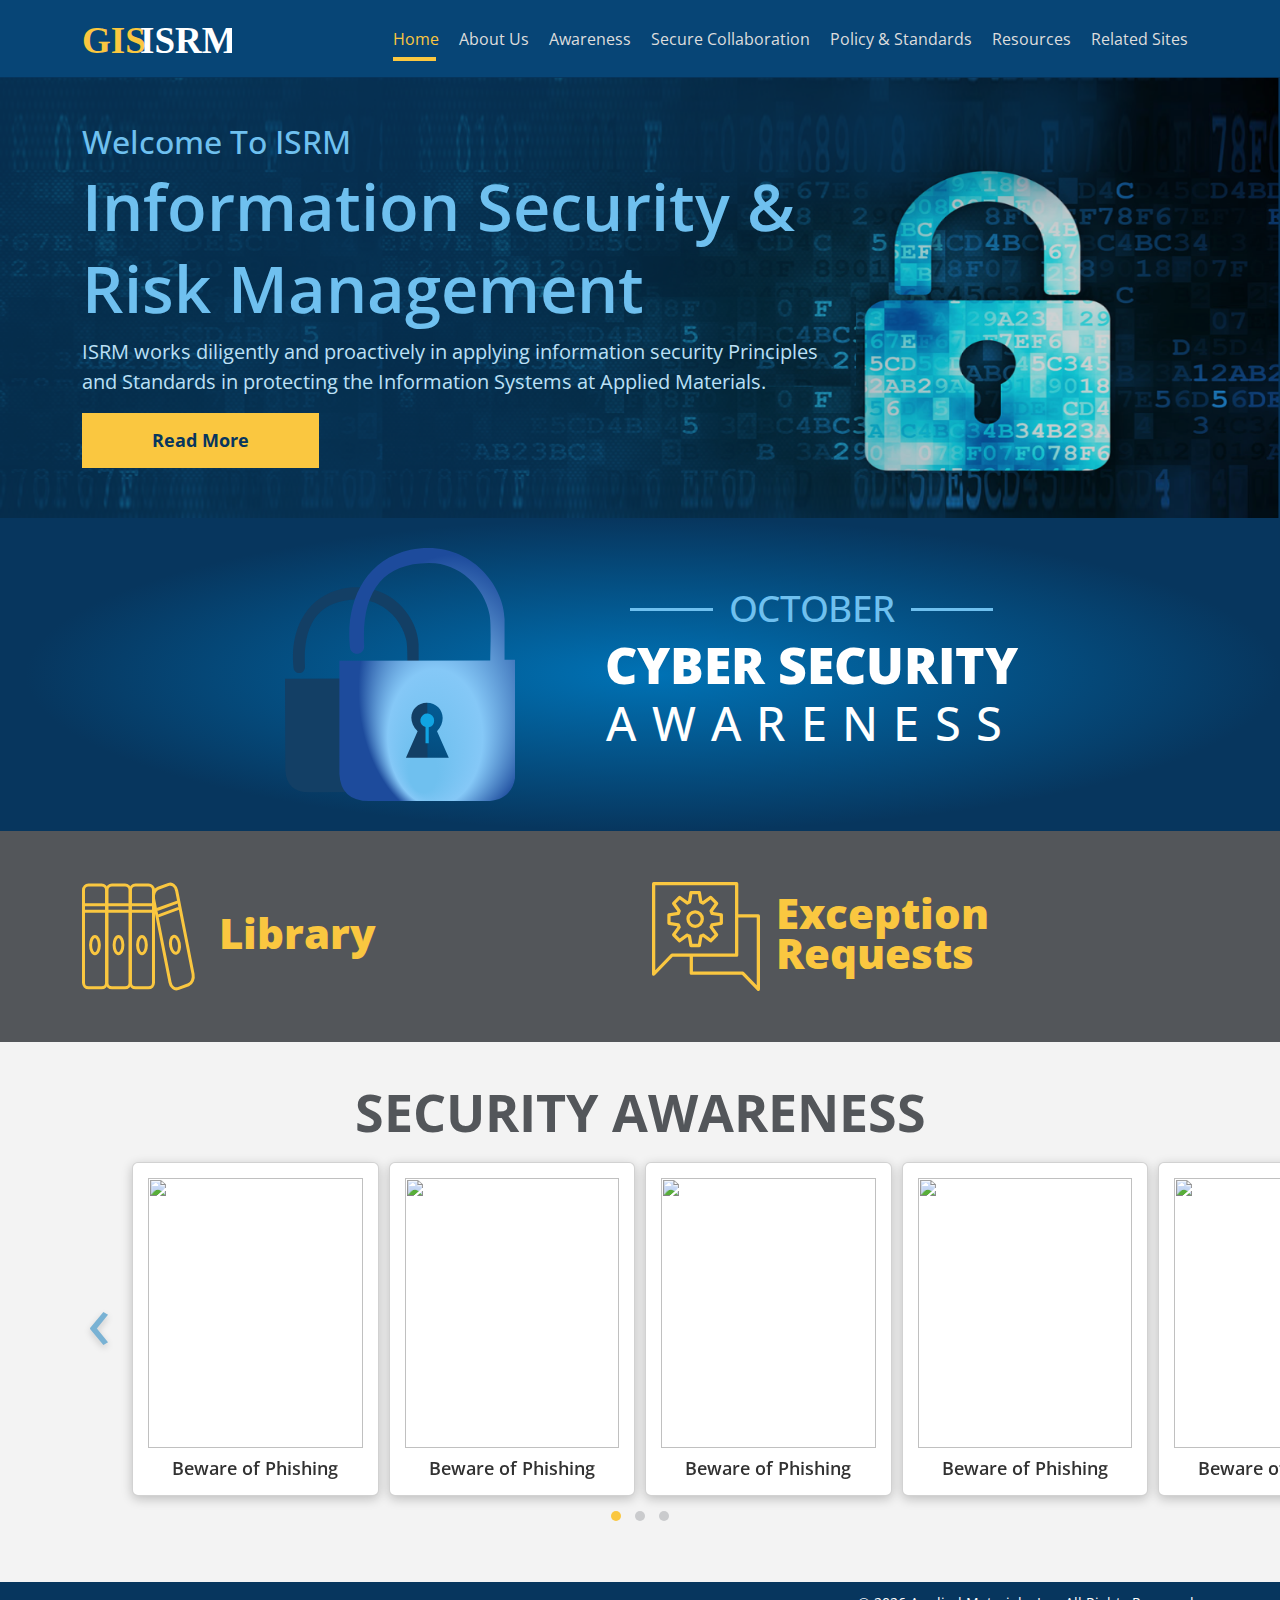
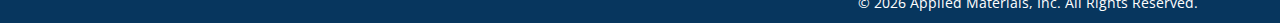
==== index.html @ 9e885c27 "created html two pages for all devices" ====
<!DOCTYPE html>
<html lang="en">
<head>
	<meta charset="UTF-8">
	<meta name="viewport" content="width=device-width, initial-scale=1.0">
	<title>GISISRM - Home page</title>
	<!-- BELOW CSS EXTERNAL LINK WITH LIRABRAY AND CUSTOM -->
	<link type="text/css" rel="stylesheet" href="css/bootstrap.min.css">
	<link type="text/css" rel="stylesheet" href="css/owl.carousel.min.css">
	<link type="text/css" rel="stylesheet" href="css/owl.theme.default.css">
	<link type="text/css" rel="stylesheet" href="css/custom.css">
</head>
<body>

	<!-- START HEADER -->
	<nav class="navbar navbar-expand-lg">
		  <div class="container">
		    <a class="navbar-brand" href="#">
		    	<img src="img/logo_gisisrm.svg" alt="" class="img-fluid">
		    </a>
		    <button class="navbar-toggler" type="button" data-bs-toggle="collapse" data-bs-target="#navbarNav" aria-controls="navbarNav" aria-expanded="false" aria-label="Toggle navigation">
		      <span class="navbar-toggler-icon"></span>
		    </button>
		    <div class="collapse navbar-collapse" id="navbarNav">
		      <ul class="navbar-nav justify-content-end w-100">
		        <li class="nav-item">
		          <a class="nav-link active" aria-current="page" href="#">Home</a>
		        </li>
		        <li class="nav-item">
		          <a class="nav-link" href="#">About Us</a>
		        </li>
		        <li class="nav-item">
		          <a class="nav-link" href="#">Awareness</a>
		        </li>
		        <li class="nav-item">
		          <a class="nav-link" href="#">Secure Collaboration</a>
		        </li>
		        <li class="nav-item">
		          <a class="nav-link" href="#">Policy & Standards</a>
		        </li>
		        <li class="nav-item">
		          <a class="nav-link" href="#">Resources</a>
		        </li>
		        <li class="nav-item">
		          <a class="nav-link" href="#">Related Sites</a>
		        </li>
		      </ul>
		    </div>
		  </div>
		</nav>
	<!-- END HEADER -->

	<!-- START MAIN CONTENT -->
	<div class="main_content">
		
		<div class="homepage">
			 
			 <!-- START BANNER -->
			 <div class="banner">
			 	<div class="container">
			 		<div class="row">
			 			<div class="col-xxl-8 col-xl-8 col-lg-8 col-md-8 col-sm-12 col-12 gridcol">
			 				<div class="banner_left">
			 					<h4 class="smalltitle">Welcome To ISRM</h4>
			 					<h2 class="bigtitle">Information Security & Risk Management</h2>
			 					<p class="desc">ISRM works diligently and proactively in applying information security Principles and Standards in protecting the Information Systems at Applied Materials.</p>
			 					<a href="javascript:void(0)" class="btn_primary">Read More</a>
			 				</div>
			 			</div>
			 		</div>
			 	</div>
			 </div>
			 <!-- END BANNER -->

			 <!-- START SECTION SECURITY -->
			 <div class="security_content">
			 	<div class="container">
			 		<div class="inner_content">
			 			<div class="row h-100 align-items-center justify-content-center">
			 				<div class="col-xxl-5 col-xl-5 col-lg-5 col-md-5 col-sm-12 col-12 gridcol">
			 					<div class="security_left">
			 						<img src="img/security.svg" alt="" class="img-fluid">
			 					</div>
			 				</div>
			 				<div class="col-xxl-7 col-xl-7 col-lg-7 col-md-7 col-sm-12 col-12 gridcol">
			 					<div class="security_right">
			 						<h4 class="txt_month">
			 							<span class="txt_word">OCTOBER</span>
			 						</h4>
			 						<h2 class="headtitle">
			 							<span class="firsttitle">
			 								CYBER SECURITY
			 							</span>
			 							<span class="secondtitle">
			 								AWARENESS
			 							</span>
			 						</h2>
			 					</div>
			 				</div>
			 			</div>
			 		</div>
			 	</div>
			 </div>
			 <!-- END SECTION SECURITY -->

			 <!-- START FEATUERS LIBRARY AND REQUESTS -->
			 <div class="features_content">
			 	<div class="container">
			 		<div class="inner_features">
				 		<div class="row d-flex align-items-center justify-content-center">
				 			<div class="col-xxl-6 col-xl-6 col-lg-6 col-md-6 col-sm-12 col-12 gridcol">
				 				<div class="box_features d-flex align-items-center">
				 					<div class="icon_block me-3">
				 						<img src="img/library.svg" alt="" class="img-fluid">
				 					</div>
				 					<h3 class="subtitle">Library</h3>
				 				</div>
				 			</div>
				 			<div class="col-xxl-6 col-xl-6 col-lg-6 col-md-6 col-sm-12 col-12 gridcol">
				 				<div class="box_features d-flex align-items-center">
				 					<div class="icon_block me-3">
				 						<img src="img/exceptionrequests.svg" alt="" class="img-fluid">
				 					</div>
				 					<h3 class="subtitle">Exception Requests</h3>
				 				</div>
				 			</div>
				 		</div>
			 		</div>
			 	</div>
			 </div>
			 <!-- END FEATUERS LIBRARY AND REQUESTS -->

			 <!-- START SECURITY AWARENESS -->
			 <div class="awareness_content">
			 	<div class="container">
			 		<div class="title_block">
			 			<h2 class="headtitle">SECURITY AWARENESS</h2>
			 		</div>
					 <div class="owl-carousel owl-theme">
					    <div class="item">
					      <div class="card">
					      	<div class="thumb">
					      		<img src="https://via.placeholder.com/350x150" alt="" class="img-fluid">
					      	</div>
					      	<div class="caption">
					      		<h3 class="headtitle">Beware of Phishing</h3>
					      	</div>
					      </div>
					    </div>
					    <div class="item">
					      <div class="card">
					      	<div class="thumb">
					      		<img src="https://via.placeholder.com/350x150" alt="" class="img-fluid">
					      	</div>
					      	<div class="caption">
					      		<h3 class="headtitle">Beware of Phishing</h3>
					      	</div>
					      </div>
					    </div>
					    <div class="item">
					      <div class="card">
					      	<div class="thumb">
					      		<img src="https://via.placeholder.com/350x150" alt="" class="img-fluid">
					      	</div>
					      	<div class="caption">
					      		<h3 class="headtitle">Beware of Phishing</h3>
					      	</div>
					      </div>
					    </div>
					    <div class="item">
					      <div class="card">
					      	<div class="thumb">
					      		<img src="https://via.placeholder.com/350x150" alt="" class="img-fluid">
					      	</div>
					      	<div class="caption">
					      		<h3 class="headtitle">Beware of Phishing</h3>
					      	</div>
					      </div>
					    </div>
					    <div class="item">
					      <div class="card">
					      	<div class="thumb">
					      		<img src="https://via.placeholder.com/350x150" alt="" class="img-fluid">
					      	</div>
					      	<div class="caption">
					      		<h3 class="headtitle">Beware of Phishing</h3>
					      	</div>
					      </div>
					    </div>
					    <div class="item">
					      <div class="card">
					      	<div class="thumb">
					      		<img src="https://via.placeholder.com/350x150" alt="" class="img-fluid">
					      	</div>
					      	<div class="caption">
					      		<h3 class="headtitle">Beware of Phishing</h3>
					      	</div>
					      </div>
					    </div>
					    <div class="item">
					      <div class="card">
					      	<div class="thumb">
					      		<img src="https://via.placeholder.com/350x150" alt="" class="img-fluid">
					      	</div>
					      	<div class="caption">
					      		<h3 class="headtitle">Beware of Phishing</h3>
					      	</div>
					      </div>
					    </div>
					    <div class="item">
					      <div class="card">
					      	<div class="thumb">
					      		<img src="https://via.placeholder.com/350x150" alt="" class="img-fluid">
					      	</div>
					      	<div class="caption">
					      		<h3 class="headtitle">Beware of Phishing</h3>
					      	</div>
					      </div>
					    </div>
					    <div class="item">
					      <div class="card">
					      	<div class="thumb">
					      		<img src="https://via.placeholder.com/350x150" alt="" class="img-fluid">
					      	</div>
					      	<div class="caption">
					      		<h3 class="headtitle">Beware of Phishing</h3>
					      	</div>
					      </div>
					    </div>
					    <div class="item">
					      <div class="card">
					      	<div class="thumb">
					      		<img src="https://via.placeholder.com/350x150" alt="" class="img-fluid">
					      	</div>
					      	<div class="caption">
					      		<h3 class="headtitle">Beware of Phishing</h3>
					      	</div>
					      </div>
					    </div>
					    <div class="item">
					      <div class="card">
					      	<div class="thumb">
					      		<img src="https://via.placeholder.com/350x150" alt="" class="img-fluid">
					      	</div>
					      	<div class="caption">
					      		<h3 class="headtitle">Beware of Phishing</h3>
					      	</div>
					      </div>
					    </div>
					  </div>
			 	</div>
			 </div>
			 <!-- END SECURITY AWARENESS -->

		</div>

	</div>
	<!-- END MAIN CONTENT -->

	<!-- START FOOTER -->
	<footer>
		<div class="container">
			<p class="txt_copyright">&copy;
				<span id="autodate"></span>  Applied Materials, Inc. All Rights Reserved.
			</p>
		</div>
	</footer>
	<!-- END FOOTER -->

	

	<!-- BELOW JS EXTERNAL LINK WITH LIBRARY AND CUSTOM -->
	<script type="text/javascript" src="js/jquery.min.js"></script>
	<!-- <script type="text/javascript" src="js/popper.min.js"></script> -->
	<script type="text/javascript" src="js/bootstrap.min.js"></script>
	<script type="text/javascript" src="js/owl.carousel.min.js"></script>
	<script type="text/javascript" src="js/custom.js"></script>
</body>
</html>
---- css/custom.css ----
@import url('https://fonts.googleapis.com/css2?family=Open+Sans:wght@300;400;500;600;700&display=swap');

body{
	font-family: 'Open Sans', sans-serif;
	font-size: 16px;
	background-color: #F7F7F7;
}

button.navbar-toggler.collapsed{
	box-shadow: none;
}

/*START HEADER*/
.navbar{
	background-color: #074576;
	border: 0;
}

.navbar .navbar-nav li a{
	color: #DDDDDD;
	font-size: 16px;
	font-family: 'Open Sans', sans-serif;
	padding: 10px !important;
	position: relative;
}

.navbar .navbar-nav li a.active{
	color: #FAC740;
}

.navbar .navbar-nav li a.active:after{
	content: "";
	border-bottom: 4px solid #FAC740;
	position: absolute;
    left: 15%;
    bottom: 0;
    width: 65%;
    right: 0;
}
/*END HEADER*/

/*START COMPONENT*/
.btn_primary{
	height: 55px;
	color: #07365E;
	font-size: 18px;
	font-weight: 700;
	background-color: #FAC740;
	text-align: center;
	width: 237px;
	display: inline-block;
	line-height: 55px;
	text-decoration: none;
}

.owl-theme .owl-dots .owl-dot span{
	background-color: #CACBCD !important;
}
.owl-theme  .owl-dots .owl-dot.active span{
	background-color: #FAC740 !important;
}

.owl-theme .owl-nav .owl-prev{
	position: absolute;
    top: 25%;
    left: 0;
    color: #0072B5 !important;
    font-size: 80px !important;
    text-shadow: 0px 3px 7px #00000057;
}

.owl-theme .owl-nav .owl-next{
	display: none;
}
/*END COMPONENT*/

/*START FOOTER*/
footer{
	background-color: #07365E;
	padding: 10px;
}

footer .txt_copyright{
	color: #fff;
	font-size: 14px;
	text-align: right;
	margin: 0;
	padding: 0;
}
/*END FOOTER*/

/*START HOMEPAGE*/
.homepage .banner{
	background:#07365E url('../img/bg_banner.png') no-repeat right;
	background-size: cover;
	padding: 50px 0;
}
.homepage .banner .banner_left .smalltitle{
	font-size: 32px;
	color: #6FC0EF;
	line-height: 30px;
}

.homepage .banner .banner_left .bigtitle{
	font-size: 65px;
	font-weight: 600;
	color: #6FC0EF;
	line-height: 82px;
}

.homepage .banner .banner_left  .desc{
	line-height: 30px;
	color: #BBE0F6;
	font-size: 20px;
}

.homepage .security_content{
	background: transparent radial-gradient(closest-side at 51% 50%, #0072B5 0%, #07365E 100%) 0% 0% no-repeat padding-box;
	padding: 30px 0;
	text-align: center;
}

.homepage .security_content .inner_content{
	max-width: 800px;
	margin: auto;
}

.homepage .security_content .inner_content .security_right .txt_month{
	position: relative;
	display: inline-block;
	color: #6FC0EF;
	font-size: 37px;
	font-weight: 500;
	letter-spacing: -0.74px;
	line-height: 38px;
}

.homepage .security_content .inner_content .security_right .txt_month .txt_word{
	position: relative;
	z-index: 9;
}

.homepage .security_content .inner_content .security_right .txt_month .txt_word:before,
.homepage .security_content .inner_content .security_right .txt_month .txt_word:after{
	content: "";
	position: absolute;
	top: 50%;
	z-index: -1;
}

.homepage .security_content .inner_content .security_right .txt_month .txt_word:before{
	left: -60%;
	width: 50%;
	border-top: 3px solid #6FC0EF;
}
.homepage .security_content .inner_content .security_right .txt_month .txt_word:after{
	right: -60%;
	width: 50%;
	border-top: 3px solid #6FC0EF;
}

.homepage .security_content .inner_content .security_right .headtitle{
	color: #fff;
}

.homepage .security_content .inner_content .security_right .headtitle .firsttitle{
	font-size: 50px;
	font-weight: 900;
	color: #fff;
	text-transform: uppercase;
}

.homepage .security_content .inner_content .security_right .headtitle .secondtitle{
	font-size: 47px;
	font-weight: 500;
	letter-spacing: 15.18px;
	color: #fff;
	text-transform: uppercase;
}

.homepage .features_content{
	background-color: #53565A;
	padding: 50px 0;
}

.homepage .features_content .box_features .subtitle{
	color: #FAC740;
	font-size: 42px;
	font-weight: 900;
	line-height: 40px;
}

.homepage .awareness_content{
	background-color: #F3F3F3;
	padding: 50px 0;
	overflow: hidden;
}

.homepage .awareness_content .title_block{
	margin: 0 auto 30px;
	text-align: center;
}

.homepage .awareness_content .title_block .headtitle{
	color: #53565A;
	font-weight: 700;
	font-size: 52px;
	line-height: 40px;
}
.homepage .awareness_content .owl-stage-outer{
	overflow: unset;
}
.homepage .awareness_content .item .card{
    background-color: #fff;
    padding: 15px;
    box-shadow: 0px 3px 11px #00000038;
    -moz-box-shadow: 0px 3px 11px #00000038;
    -webkit-box-shadow: 0px 3px 11px #00000038;
    -ms-box-shadow: 0px 3px 11px #00000038;
}

.homepage .awareness_content .item .card .thumb {
	height: 270px;
	margin: 0 0 10px;
}

.homepage .awareness_content .item .card .thumb  img{
	width: 100%;
	height: 100%;
	object-fit: cover;
}

.homepage .awareness_content .item .card .caption {
	text-align: center;
}

.homepage .awareness_content .item .card .caption .headtitle{
	color: #323232;
	font-size: 18px;
	font-weight: 600;
	margin: 0;
}

/*END HOMEPAGE*/

/*START ARTICLE PAGE*/
.articlepage .banner_awareness{
	background:#075da1 url('../img/bg-awareness.png') no-repeat right ;
	background-size: cover;
	padding: 100px 0;
}

.articlepage .banner_awareness .banner_left .smalltitle{
	color: #fff;
	font-size: 32px;
	line-height: 30px;
	margin: 0;
}

.articlepage .banner_awareness .banner_left .bigtitle{
	color: #fff;
	font-size: 50px;
	font-weight: 600;
	line-height: 70px;
	margin: 0;
}

.articlepage .article_content{
	padding: 50px 0;
}

.articlepage .article_content .inner_article{
	background-color: #fff;
	box-shadow: 0px 3px 11px #00000038;
	-webkit-box-shadow: 0px 3px 11px #00000038;
	-moz-box-shadow: 0px 3px 11px #00000038;
	-ms-box-shadow: 0px 3px 11px #00000038;
	padding: 40px;
	border-radius: 10px;
}

.articlepage .article_content .inner_article .caption .subheadtitle{
	color: #0072B5;
	font-weight: 700;
	font-size: 32px;
	margin: 0 0 10px;
}
.articlepage .article_content .inner_article .caption .txt_para{
	margin: 0 0 10px;
	color:#323232A6;
	line-height: 25px;
}

.articlepage .article_content .inner_article .caption .author_block .txt_name{
	font-size: 20px;
	font-weight: 700;
	color: #222222;
	margin: 0 0 5px;
}

.articlepage .article_content .inner_article .caption .author_block .txt_jobtitle{
	color: #222222;
	font-size: 18px;
}

.articlepage .week_content .week_title{
	max-width: 500px;
	width: 100%;
	display: inline-block;
	padding: 10px 40px;
	margin: 0 0 70px;
	max-width: 600px;
	width: 100%;
	position: relative;
	background-color: #FAC740;
	border-bottom: 5px solid #0072B5;
}

.articlepage .week_content .week_title .arrow{
	content: "";
    position: absolute;
    right: -1px;
    top: -1px;
    border-bottom: 70px solid transparent;
    border-top: 0px solid transparent;
    border-right: 70px solid #f7f7f7;
    width: 0;
    height: 0;
    z-index: 9;
}


.articlepage .week_content .week_title .headtitle{
	font-weight: 700;
	font-size: 30px;
	color: #222222;
}

.articlepage .dayschedule_content .inner_article{
	background-color: #fff;
	box-shadow: 0px 3px 11px #00000038;
	-webkit-box-shadow: 0px 3px 11px #00000038;
	-moz-box-shadow: 0px 3px 11px #00000038;
	-ms-box-shadow: 0px 3px 11px #00000038;
	padding: 40px;
	border-radius: 10px;
}

.articlepage .dayschedule_content .inner_article .caption .subheadtitle{
	color: #0072B5;
	font-weight: 700;
	font-size: 32px;
	margin: 0 0 10px;
}
.articlepage .dayschedule_content .inner_article .caption .txt_para{
	margin: 0 0 10px;
	color:#323232A6;
	line-height: 25px;
}

.articlepage .dayschedule_content .inner_article .caption .author_block .txt_name{
	font-size: 20px;
	font-weight: 700;
	color: #222222;
	margin: 0 0 5px;
}

.articlepage .dayschedule_content .inner_article .caption .author_block .txt_jobtitle{
	color: #222222;
	font-size: 18px;
}
/*END ARTICLE PAGE*/

/*MEDIA QUERIES- RESPONSIE */
@media (max-width: 1199px){
	.navbar .navbar-nav li a{
		font-size: 14px;
	}
}
@media (max-width: 991px){
	.navbar .navbar-toggler-icon{
		filter: brightness(1) invert(1);
	}
	.navbar .navbar-nav li a.active:after{
		display: none;
	}
	.articlepage .banner_awareness .banner_left .smalltitle,
	.homepage .banner .banner_left .smalltitle{
		font-size: 25px;
	}
	.articlepage .banner_awareness .banner_left .bigtitle,
	.homepage .banner .banner_left .bigtitle{
		font-size: 30px;
		line-height: 45px;
	}

	.homepage .banner .banner_left .desc{
		font-size: 18px;
	}
	.articlepage .article_content .inner_article .video_thumb{
		margin: 0 0 30px;
	}

}

@media (max-width: 767px){
	.banner_awareness .banner_left{
		background: rgba(0,0,0,0.6);
	    padding: 10px;
	    border-radius: 10px;
	}
	.articlepage .article_content .inner_article,
	.articlepage .dayschedule_content .inner_article{
		padding: 20px;
	}
	.articlepage .article_content .inner_article .caption .subheadtitle,
	.articlepage .dayschedule_content .inner_article .caption .subheadtitle{
		font-size: 24px;
	}
	.articlepage .week_content .week_title{
		margin: 0 0 30px;
	}
	.articlepage .dayschedule_content .inner_article .caption .gridcol:not(:last-child){
		margin: 0 0 20px;
	}
	.homepage .security_content .inner_content .security_right .headtitle .firsttitle{
		font-size: 40px;
	}
	.homepage .security_content .inner_content .security_right .headtitle .secondtitle{
		font-size: 30px;
		letter-spacing: 5px;
	}
	.homepage .security_content .inner_content .security_left{
		margin: 0 0 30px;
	}
	.homepage .security_content .inner_content .security_right .txt_month{
		font-size: 32px;
	}

	.homepage .security_content .inner_content .security_right .txt_month .txt_word:before{
		left: -40%;
		width: 30%;
	}
	.homepage .security_content .inner_content .security_right .txt_month .txt_word:after{
		right: -40%;
		width: 30%;
	}

	.homepage .features_content .box_features{
		margin: 0 0 30px;
		text-align: center;
		justify-content: center;
		flex-direction: column;
	}

	.homepage .features_content .box_features .icon_block.me-3{
		margin-right: 0 !important;
		margin-bottom: 20px;
	}

	.homepage .features_content .box_features .subtitle{
		font-size: 25px;
	}

	.homepage .awareness_content .title_block .headtitle{
		font-size: 32px;
		line-height: 30px;
	}
	.homepage .banner .banner_left {
		text-align: center;
	}

}
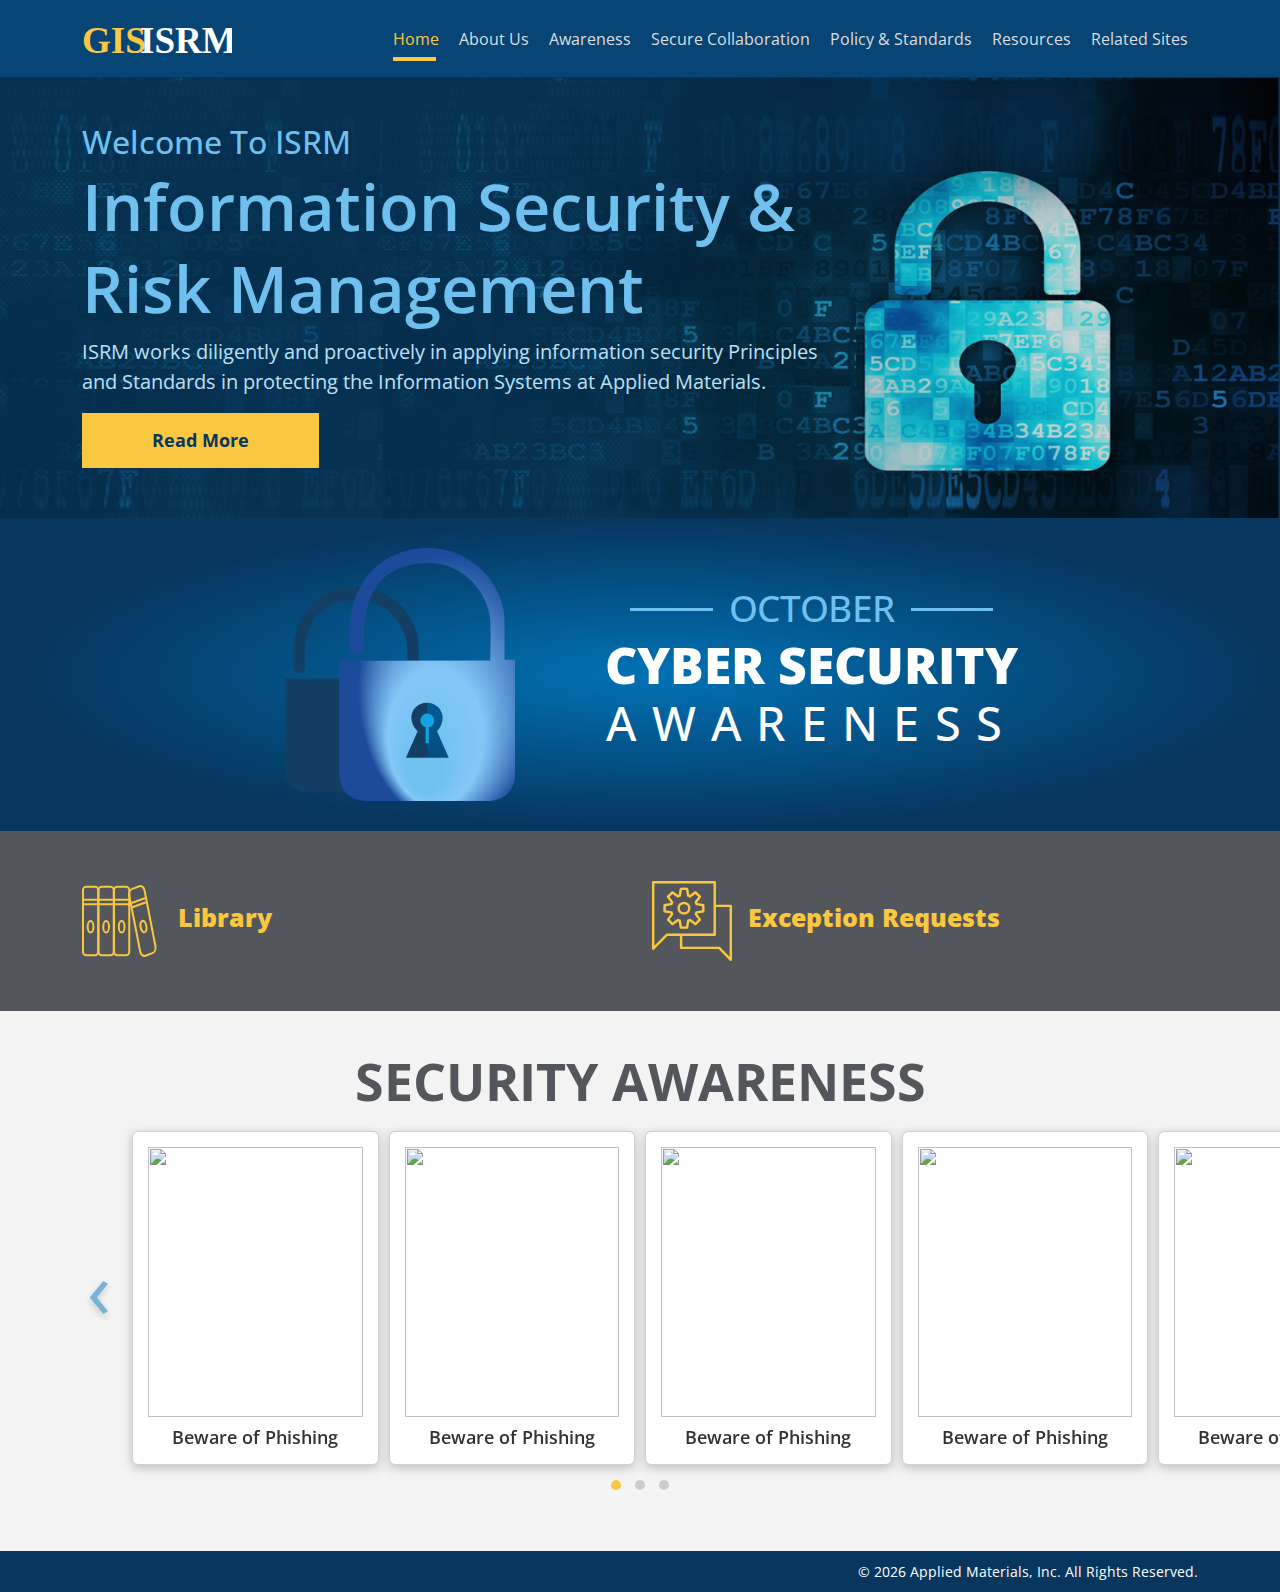
==== commit ebddcd69: "added mega menu and single dropdown" ====
--- a/index.html
+++ b/index.html
@@ -15,7 +15,7 @@
 	<!-- START HEADER -->
 	<nav class="navbar navbar-expand-lg">
 		  <div class="container">
-		    <a class="navbar-brand" href="#">
+		    <a class="navbar-brand" href="javascript:void(0)">
 		    	<img src="img/logo_gisisrm.svg" alt="" class="img-fluid">
 		    </a>
 		    <button class="navbar-toggler" type="button" data-bs-toggle="collapse" data-bs-target="#navbarNav" aria-controls="navbarNav" aria-expanded="false" aria-label="Toggle navigation">
@@ -24,25 +24,108 @@
 		    <div class="collapse navbar-collapse" id="navbarNav">
 		      <ul class="navbar-nav justify-content-end w-100">
 		        <li class="nav-item">
-		          <a class="nav-link active" aria-current="page" href="#">Home</a>
-		        </li>
-		        <li class="nav-item">
-		          <a class="nav-link" href="#">About Us</a>
-		        </li>
-		        <li class="nav-item">
-		          <a class="nav-link" href="#">Awareness</a>
-		        </li>
-		        <li class="nav-item">
-		          <a class="nav-link" href="#">Secure Collaboration</a>
-		        </li>
-		        <li class="nav-item">
-		          <a class="nav-link" href="#">Policy & Standards</a>
-		        </li>
-		        <li class="nav-item">
-		          <a class="nav-link" href="#">Resources</a>
-		        </li>
-		        <li class="nav-item">
-		          <a class="nav-link" href="#">Related Sites</a>
+		          <a class="nav-link active" aria-current="page" href="javascript:void(0)">Home</a>
+		        </li>
+		        <li class="nav-item dropdown_megamenu">
+		          <a class="nav-link" href="javascript:void(0)">About Us</a>
+		          <ul class="list-unstyled list_megamenu">
+		          	<li>
+		          		<h3 class="titlehead">Head Title</h3>
+		          		<ul class="list-unstyled list_item">
+		          			<li>
+		          				<a href="javascript:void(0)">Link</a>
+		          			</li>
+		          			<li>
+		          				<a href="javascript:void(0)">Link</a>
+		          			</li>
+		          			<li>
+		          				<a href="javascript:void(0)">Link</a>
+		          			</li>
+		          			<li>
+		          				<a href="javascript:void(0)">Link</a>
+		          			</li>
+		          		</ul>
+		          	</li>
+		          	<li>
+		          		<h3 class="titlehead">Head Title</h3>
+		          		<ul class="list-unstyled list_item">
+		          			<li>
+		          				<a href="javascript:void(0)">Link</a>
+		          			</li>
+		          			<li>
+		          				<a href="javascript:void(0)">Link</a>
+		          			</li>
+		          			<li>
+		          				<a href="javascript:void(0)">Link</a>
+		          			</li>
+		          			<li>
+		          				<a href="javascript:void(0)">Link</a>
+		          			</li>
+		          		</ul>
+		          	</li>
+		          	<li>
+		          		<h3 class="titlehead">Head Title</h3>
+		          		<ul class="list-unstyled list_item">
+		          			<li>
+		          				<a href="javascript:void(0)">Link</a>
+		          			</li>
+		          			<li>
+		          				<a href="javascript:void(0)">Link</a>
+		          			</li>
+		          			<li>
+		          				<a href="javascript:void(0)">Link</a>
+		          			</li>
+		          			<li>
+		          				<a href="javascript:void(0)">Link</a>
+		          			</li>
+		          		</ul>
+		          	</li>
+		          	<li>
+		          		<h3 class="titlehead">Head Title</h3>
+		          		<ul class="list-unstyled list_item">
+		          			<li>
+		          				<a href="javascript:void(0)">Link</a>
+		          			</li>
+		          			<li>
+		          				<a href="javascript:void(0)">Link</a>
+		          			</li>
+		          			<li>
+		          				<a href="javascript:void(0)">Link</a>
+		          			</li>
+		          			<li>
+		          				<a href="javascript:void(0)">Link</a>
+		          			</li>
+		          		</ul>
+		          </ul>
+		        </li>
+		        <li class="nav-item dropdown">
+		          <a class="nav-link" href="javascript:void(0)">Awareness</a>
+		          <ul class="list-unstyled list_singledropdown">
+		          	<li>
+		          		<a href="javascript:void(0)">Link 1</a>
+		          	</li>
+		          	<li>
+		          		<a href="javascript:void(0)">Link 2</a>
+		          	</li>
+		          	<li>
+		          		<a href="javascript:void(0)">Link 3</a>
+		          	</li>
+		          	<li>
+		          		<a href="javascript:void(0)">Link 4</a>
+		          	</li>
+		          </ul>
+		        </li>
+		        <li class="nav-item">
+		          <a class="nav-link" href="javascript:void(0)">Secure Collaboration</a>
+		        </li>
+		        <li class="nav-item">
+		          <a class="nav-link" href="javascript:void(0)">Policy & Standards</a>
+		        </li>
+		        <li class="nav-item">
+		          <a class="nav-link" href="javascript:void(0)">Resources</a>
+		        </li>
+		        <li class="nav-item">
+		          <a class="nav-link" href="javascript:void(0)">Related Sites</a>
 		        </li>
 		      </ul>
 		    </div>
--- a/css/custom.css
+++ b/css/custom.css
@@ -16,7 +16,66 @@
 	border: 0;
 }
 
-.navbar .navbar-nav li a{
+
+.navbar li{
+	position: relative;
+}
+
+.navbar .list_megamenu{
+	width: 600px;
+}
+
+.navbar .list_megamenu,
+.navbar .list_singledropdown{
+	display: none;
+	position: absolute;
+	top: 100%;
+	left: 0;
+	padding: 15px;
+	background-color: #fff;
+	border-radius: 10px;
+	box-shadow: 0px 3px 11px #00000038;
+	-webkit-box-shadow: 0px 3px 11px #00000038;
+	-moz-box-shadow: 0px 3px 11px #00000038;
+	-ms-box-shadow: 0px 3px 11px #00000038;
+	z-index: 9;
+}
+
+.navbar .list_megamenu.list_megamenu_active{
+	display: flex;
+}
+
+.navbar .list_singledropdown_active{
+	display: block;
+}
+
+.navbar .list_megamenu li {
+	width: calc(100% / 4);
+	padding: 0 10px;
+}
+
+.navbar .list_megamenu li .titlehead{
+	color: #53565A;
+	font-size: 16px;
+	border-bottom: 1px solid #ccc;
+	padding: 0 0 5px;
+	margin: 0 0 5px;
+}
+
+.navbar .list_megamenu li .list_item li:not(:last-child){
+	margin: 0 0 10px;
+}
+
+.navbar .list_megamenu li .list_item li a,
+.navbar .list_singledropdown li a{
+	color: #53565A;
+	font-size: 14px;
+	font-weight: 700;
+	text-decoration: none;
+	padding: 0 5px;
+}
+
+.navbar .navbar-nav > li > a{
 	color: #DDDDDD;
 	font-size: 16px;
 	font-family: 'Open Sans', sans-serif;
@@ -183,9 +242,13 @@
 	padding: 50px 0;
 }
 
+.homepage .features_content .box_features  .icon_block{
+	max-width: 80px;
+}
+
 .homepage .features_content .box_features .subtitle{
 	color: #FAC740;
-	font-size: 42px;
+	font-size: 25px;
 	font-weight: 900;
 	line-height: 40px;
 }
@@ -448,18 +511,15 @@
 
 	.homepage .features_content .box_features{
 		margin: 0 0 30px;
-		text-align: center;
 		justify-content: center;
-		flex-direction: column;
-	}
-
-	.homepage .features_content .box_features .icon_block.me-3{
-		margin-right: 0 !important;
-		margin-bottom: 20px;
-	}
+		padding: 0 30px;
+	}
+
 
 	.homepage .features_content .box_features .subtitle{
-		font-size: 25px;
+		font-size: 20px;
+		width: calc(100% - 20px);
+		margin: 0;
 	}
 
 	.homepage .awareness_content .title_block .headtitle{
@@ -470,5 +530,30 @@
 		text-align: center;
 	}
 
-}
-
+	.homepage .features_content .box_features  .icon_block{
+		max-width: 50px;
+	}
+
+	.navbar .list_megamenu,
+	.navbar .list_singledropdown{
+		width: 100%;
+	}
+
+	.navbar .list_megamenu{
+		flex-direction: column;
+	}
+
+	.navbar .list_megamenu li{
+		width: 100%;
+		padding: 0;
+	}
+
+	.navbar .list_megamenu li:not(:last-child){
+		margin: 0 0 10px;
+	}
+
+	.navbar .list_megamenu li a{
+		padding: 0 !important;
+	}
+}
+
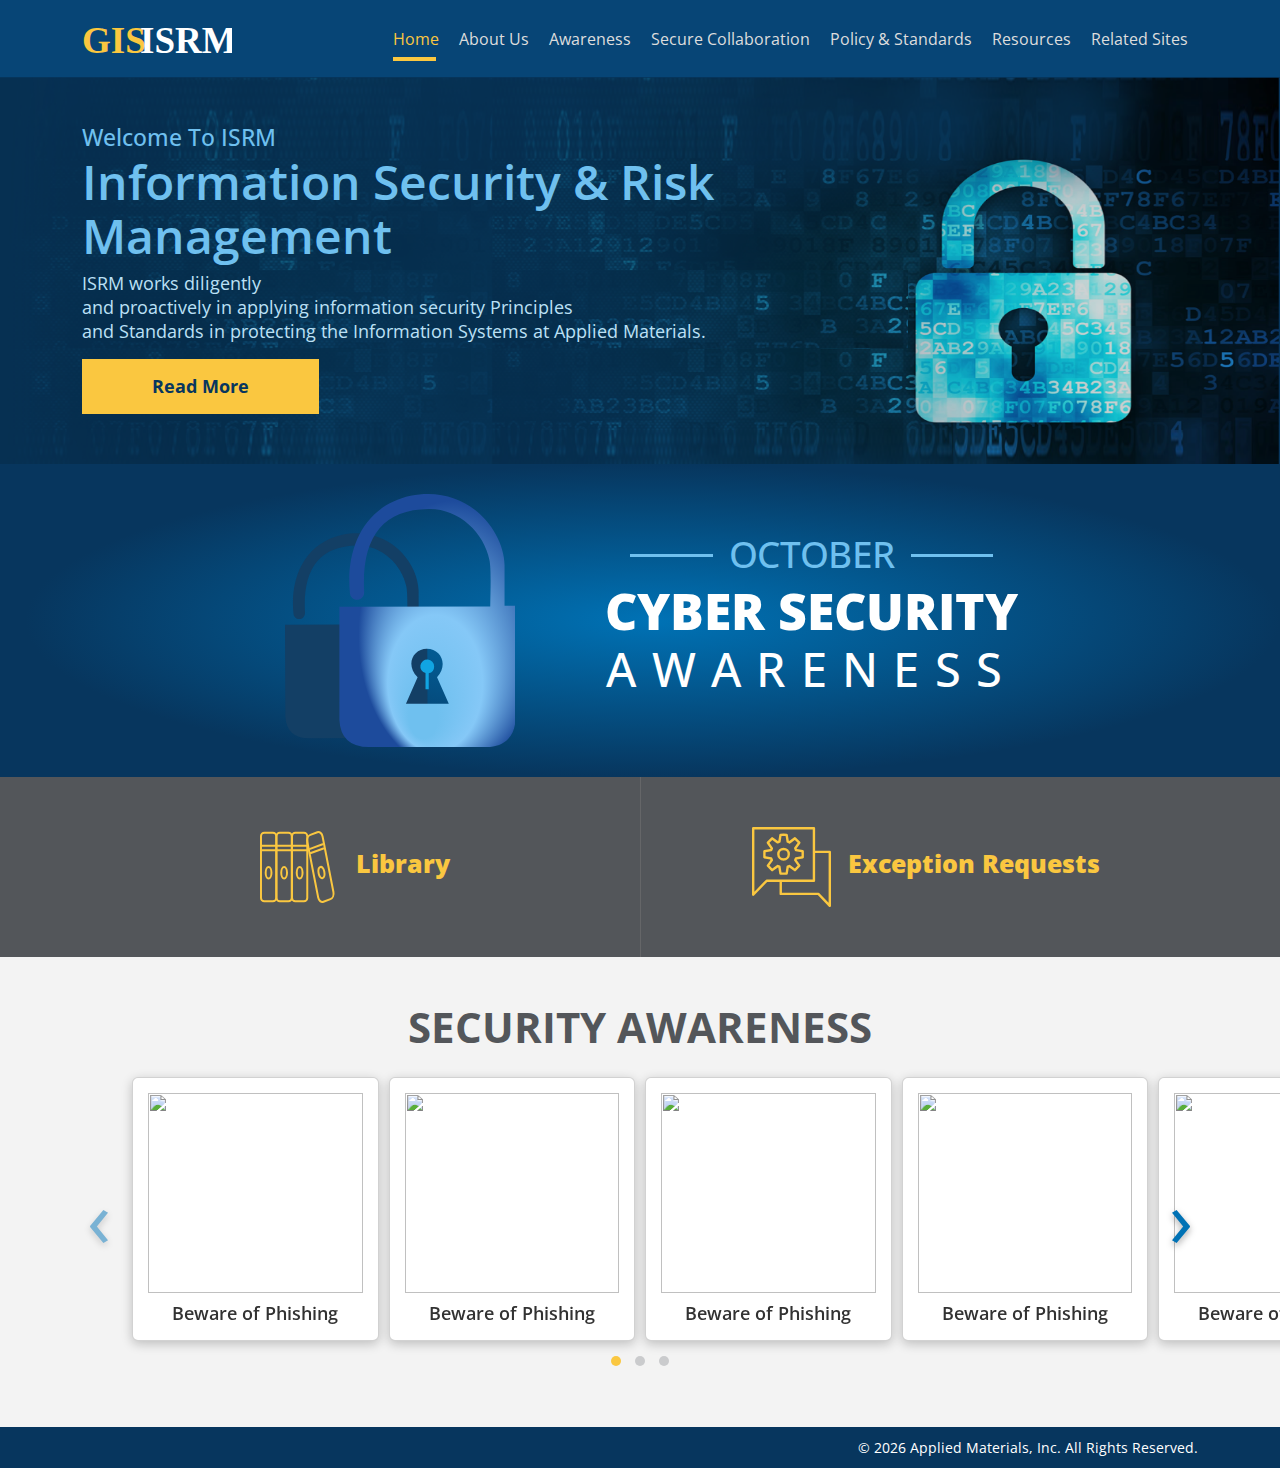
==== commit 45991d6c: "changed" ====
--- a/index.html
+++ b/index.html
@@ -8,6 +8,7 @@
 	<link type="text/css" rel="stylesheet" href="css/bootstrap.min.css">
 	<link type="text/css" rel="stylesheet" href="css/owl.carousel.min.css">
 	<link type="text/css" rel="stylesheet" href="css/owl.theme.default.css">
+	<link type="text/css" rel="stylesheet" href="https://cdnjs.cloudflare.com/ajax/libs/font-awesome/4.7.0/css/font-awesome.css">
 	<link type="text/css" rel="stylesheet" href="css/custom.css">
 </head>
 <body>
@@ -27,7 +28,11 @@
 		          <a class="nav-link active" aria-current="page" href="javascript:void(0)">Home</a>
 		        </li>
 		        <li class="nav-item dropdown_megamenu">
-		          <a class="nav-link" href="javascript:void(0)">About Us</a>
+		          <a class="nav-link" href="javascript:void(0)">About Us
+		      	    <span class="icon_arrow d-lg-none">
+		      	    	<i class="fa fa-chevron-right"></i>
+		      	    </span>
+		      	  </a>
 		          <ul class="list-unstyled list_megamenu">
 		          	<li>
 		          		<h3 class="titlehead">Head Title</h3>
@@ -99,7 +104,11 @@
 		          </ul>
 		        </li>
 		        <li class="nav-item dropdown">
-		          <a class="nav-link" href="javascript:void(0)">Awareness</a>
+		          <a class="nav-link" href="javascript:void(0)">Awareness
+		          	 <span class="icon_arrow d-lg-none">
+		      	    	<i class="fa fa-chevron-right"></i>
+		      	    </span>
+		          </a>
 		          <ul class="list-unstyled list_singledropdown">
 		          	<li>
 		          		<a href="javascript:void(0)">Link 1</a>
@@ -146,7 +155,7 @@
 			 				<div class="banner_left">
 			 					<h4 class="smalltitle">Welcome To ISRM</h4>
 			 					<h2 class="bigtitle">Information Security & Risk Management</h2>
-			 					<p class="desc">ISRM works diligently and proactively in applying information security Principles and Standards in protecting the Information Systems at Applied Materials.</p>
+			 					<p class="desc">ISRM works diligently <br/>and proactively in applying information security Principles <br/>and Standards in protecting the Information Systems at Applied Materials.</p>
 			 					<a href="javascript:void(0)" class="btn_primary">Read More</a>
 			 				</div>
 			 			</div>
@@ -156,34 +165,36 @@
 			 <!-- END BANNER -->
 
 			 <!-- START SECTION SECURITY -->
-			 <div class="security_content">
-			 	<div class="container">
-			 		<div class="inner_content">
-			 			<div class="row h-100 align-items-center justify-content-center">
-			 				<div class="col-xxl-5 col-xl-5 col-lg-5 col-md-5 col-sm-12 col-12 gridcol">
-			 					<div class="security_left">
-			 						<img src="img/security.svg" alt="" class="img-fluid">
-			 					</div>
-			 				</div>
-			 				<div class="col-xxl-7 col-xl-7 col-lg-7 col-md-7 col-sm-12 col-12 gridcol">
-			 					<div class="security_right">
-			 						<h4 class="txt_month">
-			 							<span class="txt_word">OCTOBER</span>
-			 						</h4>
-			 						<h2 class="headtitle">
-			 							<span class="firsttitle">
-			 								CYBER SECURITY
-			 							</span>
-			 							<span class="secondtitle">
-			 								AWARENESS
-			 							</span>
-			 						</h2>
-			 					</div>
-			 				</div>
-			 			</div>
-			 		</div>
-			 	</div>
-			 </div>
+			 <a href="article.html">
+				 <div class="security_content">
+				 	<div class="container">
+				 		<div class="inner_content">
+				 			<div class="row h-100 align-items-center justify-content-center">
+				 				<div class="col-xxl-5 col-xl-5 col-lg-5 col-md-5 col-sm-12 col-12 gridcol">
+				 					<div class="security_left">
+				 						<img src="img/security.svg" alt="" class="img-fluid">
+				 					</div>
+				 				</div>
+				 				<div class="col-xxl-7 col-xl-7 col-lg-7 col-md-7 col-sm-12 col-12 gridcol">
+				 					<div class="security_right">
+				 						<h4 class="txt_month">
+				 							<span class="txt_word">OCTOBER</span>
+				 						</h4>
+				 						<h2 class="headtitle">
+				 							<span class="firsttitle">
+				 								CYBER SECURITY
+				 							</span>
+				 							<span class="secondtitle">
+				 								AWARENESS
+				 							</span>
+				 						</h2>
+				 					</div>
+				 				</div>
+				 			</div>
+				 		</div>
+				 	</div>
+				 </div>
+			 <a/>
 			 <!-- END SECTION SECURITY -->
 
 			 <!-- START FEATUERS LIBRARY AND REQUESTS -->
@@ -192,20 +203,24 @@
 			 		<div class="inner_features">
 				 		<div class="row d-flex align-items-center justify-content-center">
 				 			<div class="col-xxl-6 col-xl-6 col-lg-6 col-md-6 col-sm-12 col-12 gridcol">
-				 				<div class="box_features d-flex align-items-center">
-				 					<div class="icon_block me-3">
-				 						<img src="img/library.svg" alt="" class="img-fluid">
-				 					</div>
-				 					<h3 class="subtitle">Library</h3>
-				 				</div>
+				 				<a href="javascript:void(0)">
+					 				<div class="box_features d-flex align-items-center justify-content-center">
+					 					<div class="icon_block me-3">
+					 						<img src="img/library.svg" alt="" class="img-fluid">
+					 					</div>
+					 					<h3 class="subtitle">Library</h3>
+					 				</div>
+				 				</a>
 				 			</div>
 				 			<div class="col-xxl-6 col-xl-6 col-lg-6 col-md-6 col-sm-12 col-12 gridcol">
-				 				<div class="box_features d-flex align-items-center">
-				 					<div class="icon_block me-3">
-				 						<img src="img/exceptionrequests.svg" alt="" class="img-fluid">
-				 					</div>
-				 					<h3 class="subtitle">Exception Requests</h3>
-				 				</div>
+				 				<a href="javascript:void(0)">
+					 				<div class="box_features d-flex align-items-center justify-content-center">
+					 					<div class="icon_block me-3">
+					 						<img src="img/exceptionrequests.svg" alt="" class="img-fluid">
+					 					</div>
+					 					<h3 class="subtitle">Exception Requests</h3>
+					 				</div>
+				 				</a>
 				 			</div>
 				 		</div>
 			 		</div>
@@ -243,7 +258,7 @@
 					    <div class="item">
 					      <div class="card">
 					      	<div class="thumb">
-					      		<img src="https://via.placeholder.com/350x150" alt="" class="img-fluid">
+					      		<img src="https://picsum.photos/536/354" alt="" class="img-fluid">
 					      	</div>
 					      	<div class="caption">
 					      		<h3 class="headtitle">Beware of Phishing</h3>
--- a/css/custom.css
+++ b/css/custom.css
@@ -5,6 +5,8 @@
 	font-size: 16px;
 	background-color: #F7F7F7;
 }
+
+a{text-decoration: none;}
 
 button.navbar-toggler.collapsed{
 	box-shadow: none;
@@ -31,9 +33,9 @@
 	position: absolute;
 	top: 100%;
 	left: 0;
-	padding: 15px;
+	padding: 20px;
 	background-color: #fff;
-	border-radius: 10px;
+	border-radius: 5px;
 	box-shadow: 0px 3px 11px #00000038;
 	-webkit-box-shadow: 0px 3px 11px #00000038;
 	-moz-box-shadow: 0px 3px 11px #00000038;
@@ -75,15 +77,26 @@
 	padding: 0 5px;
 }
 
+.navbar .list_singledropdown li a{
+	padding: 5px;
+}
+
 .navbar .navbar-nav > li > a{
 	color: #DDDDDD;
 	font-size: 16px;
 	font-family: 'Open Sans', sans-serif;
 	padding: 10px !important;
 	position: relative;
-}
-
-.navbar .navbar-nav li a.active{
+	transition: all .3s linear;
+	-moz-transition: all .3s linear;
+	-webkit-transition: all .3s linear;
+	-ms-transition: all .3s linear;
+	position: relative;
+}
+
+
+.navbar .navbar-nav li a.active,
+.navbar .navbar-nav li a:hover{
 	color: #FAC740;
 }
 
@@ -129,7 +142,12 @@
 }
 
 .owl-theme .owl-nav .owl-next{
-	display: none;
+	position: absolute;
+    top: 25%;
+    right: 0;
+    color: #0072B5 !important;
+    font-size: 80px !important;
+    text-shadow: 0px 3px 7px #00000057;
 }
 /*END COMPONENT*/
 
@@ -155,22 +173,22 @@
 	padding: 50px 0;
 }
 .homepage .banner .banner_left .smalltitle{
-	font-size: 32px;
+	font-size: 23px;
 	color: #6FC0EF;
-	line-height: 30px;
+	line-height: 20px;
 }
 
 .homepage .banner .banner_left .bigtitle{
-	font-size: 65px;
-	font-weight: 600;
-	color: #6FC0EF;
-	line-height: 82px;
+	font-size: 48px;
+    font-weight: 600;
+    color: #6FC0EF;
+    line-height: 54px;
 }
 
 .homepage .banner .banner_left  .desc{
-	line-height: 30px;
+	line-height: 24px;
 	color: #BBE0F6;
-	font-size: 20px;
+	font-size: 18px;
 }
 
 .homepage .security_content{
@@ -239,7 +257,14 @@
 
 .homepage .features_content{
 	background-color: #53565A;
-	padding: 50px 0;
+}
+
+.homepage .features_content .gridcol:last-child{
+	 border-left: 1px solid #656668;
+}
+
+.homepage .features_content .box_features{
+	padding: 50px 30px;
 }
 
 .homepage .features_content .box_features  .icon_block{
@@ -267,7 +292,7 @@
 .homepage .awareness_content .title_block .headtitle{
 	color: #53565A;
 	font-weight: 700;
-	font-size: 52px;
+	font-size: 42px;
 	line-height: 40px;
 }
 .homepage .awareness_content .owl-stage-outer{
@@ -283,7 +308,7 @@
 }
 
 .homepage .awareness_content .item .card .thumb {
-	height: 270px;
+	height: 200px;
 	margin: 0 0 10px;
 }
 
@@ -449,12 +474,13 @@
 	}
 	.articlepage .banner_awareness .banner_left .smalltitle,
 	.homepage .banner .banner_left .smalltitle{
-		font-size: 25px;
+		font-size: 20px;
+		line-height: 22px;
 	}
 	.articlepage .banner_awareness .banner_left .bigtitle,
 	.homepage .banner .banner_left .bigtitle{
 		font-size: 30px;
-		line-height: 45px;
+    	line-height: 39px;
 	}
 
 	.homepage .banner .banner_left .desc{
@@ -467,8 +493,40 @@
 }
 
 @media (max-width: 767px){
+	.navbar .dropdown_megamenu .icon_arrow{
+		transition: all .3s linear;
+		-webkit-transition: all .3s linear;
+		-moz-transition: all .3s linear;
+		-ms-transition: all .3s linear;
+	}
+
+	.navbar .dropdown_megamenu .icon_arrow_active {
+		transform: rotate(90deg);
+	}
+	.navbar .navbar-nav > li > a{
+		display: flex;
+	    align-items: center;
+	    justify-content: space-between;
+	}
+	.articlepage .banner_awareness{
+		padding: 30px 0;
+		background-position: 90%; 
+	}
+	.homepage .banner{
+		padding: 30px 0;
+		background-position: 85%;
+	}
+
+	.homepage .banner .banner_left{
+		background: rgba(0,0,0,0.7);
+	    padding: 10px;
+	    border-radius: 10px;
+    }
+    .homepage .banner .banner_left .desc{
+    	font-size: 14px;
+    }
 	.banner_awareness .banner_left{
-		background: rgba(0,0,0,0.6);
+		background: rgb(7 69 118 / 51%);
 	    padding: 10px;
 	    border-radius: 10px;
 	}
@@ -496,6 +554,9 @@
 	.homepage .security_content .inner_content .security_left{
 		margin: 0 0 30px;
 	}
+	.homepage .security_content .inner_content .security_left img{
+		max-width: 36%;
+	}
 	.homepage .security_content .inner_content .security_right .txt_month{
 		font-size: 32px;
 	}
@@ -512,7 +573,7 @@
 	.homepage .features_content .box_features{
 		margin: 0 0 30px;
 		justify-content: center;
-		padding: 0 30px;
+		padding: 20px;
 	}
 
 
@@ -526,9 +587,6 @@
 		font-size: 32px;
 		line-height: 30px;
 	}
-	.homepage .banner .banner_left {
-		text-align: center;
-	}
 
 	.homepage .features_content .box_features  .icon_block{
 		max-width: 50px;
@@ -541,6 +599,7 @@
 
 	.navbar .list_megamenu{
 		flex-direction: column;
+		position: relative;
 	}
 
 	.navbar .list_megamenu li{
